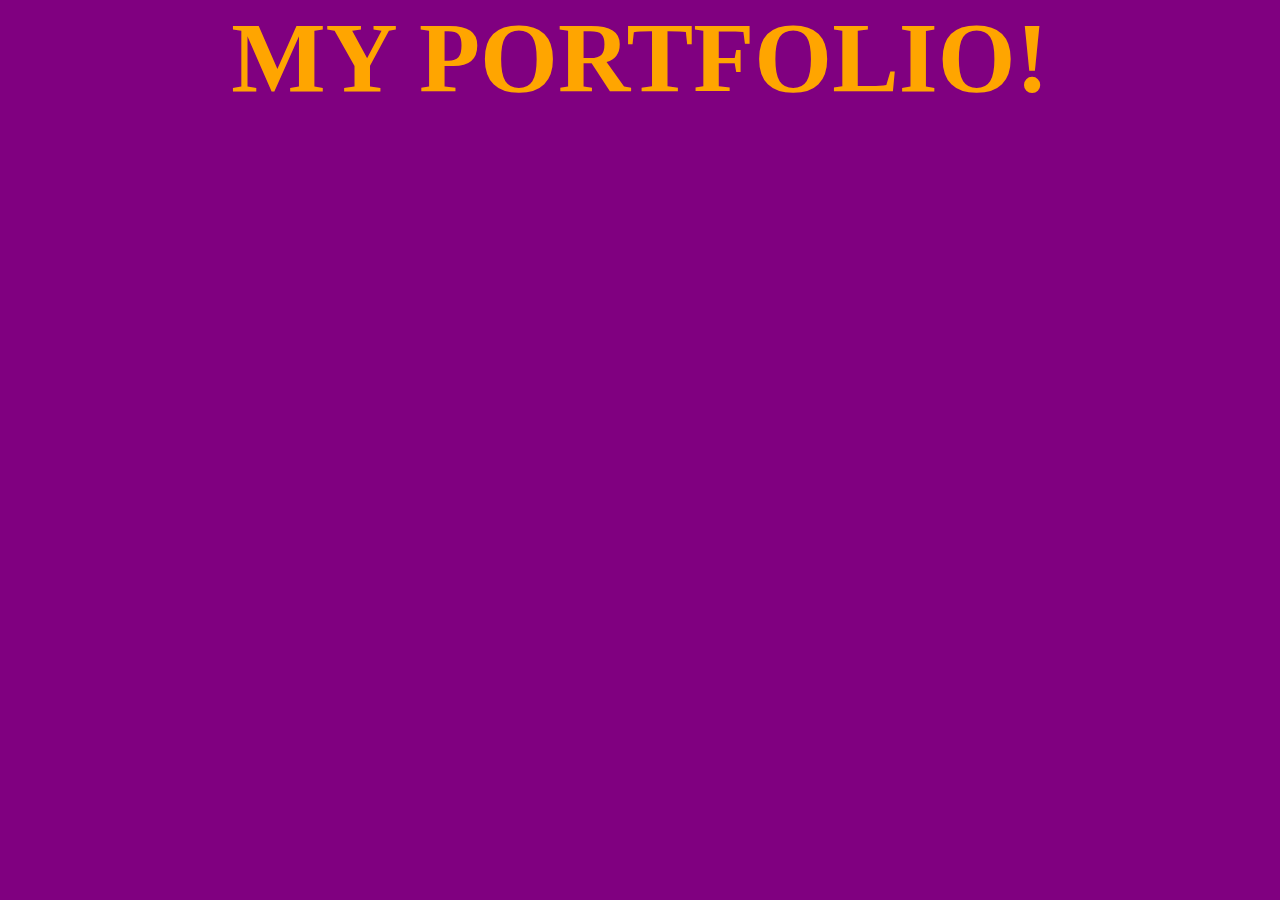
==== index.html @ 128d3c50 "firt commit" ====
<!DOCTYPE html>
<html lang="en">
<head>
    <meta charset="UTF-8">
    <meta http-equiv="X-UA-Compatible" content="IE=edge">
    <meta name="viewport" content="width=device-width, initial-scale=1.0">
    <link rel="stylesheet" href="./assets/css/style.css">
    <title>My Portfolio</title>
</head>
<body>
    <h1>MY PORTFOLIO!</h1>
</body>
</html>
---- assets/css/style.css ----
* {
    margin: 0;
    padding: 0;
    box-sizing: border-box;
}

body {
    background: purple;
}

h1 {
    color: orange;
    font-size: 100px;
    text-align: center;
}
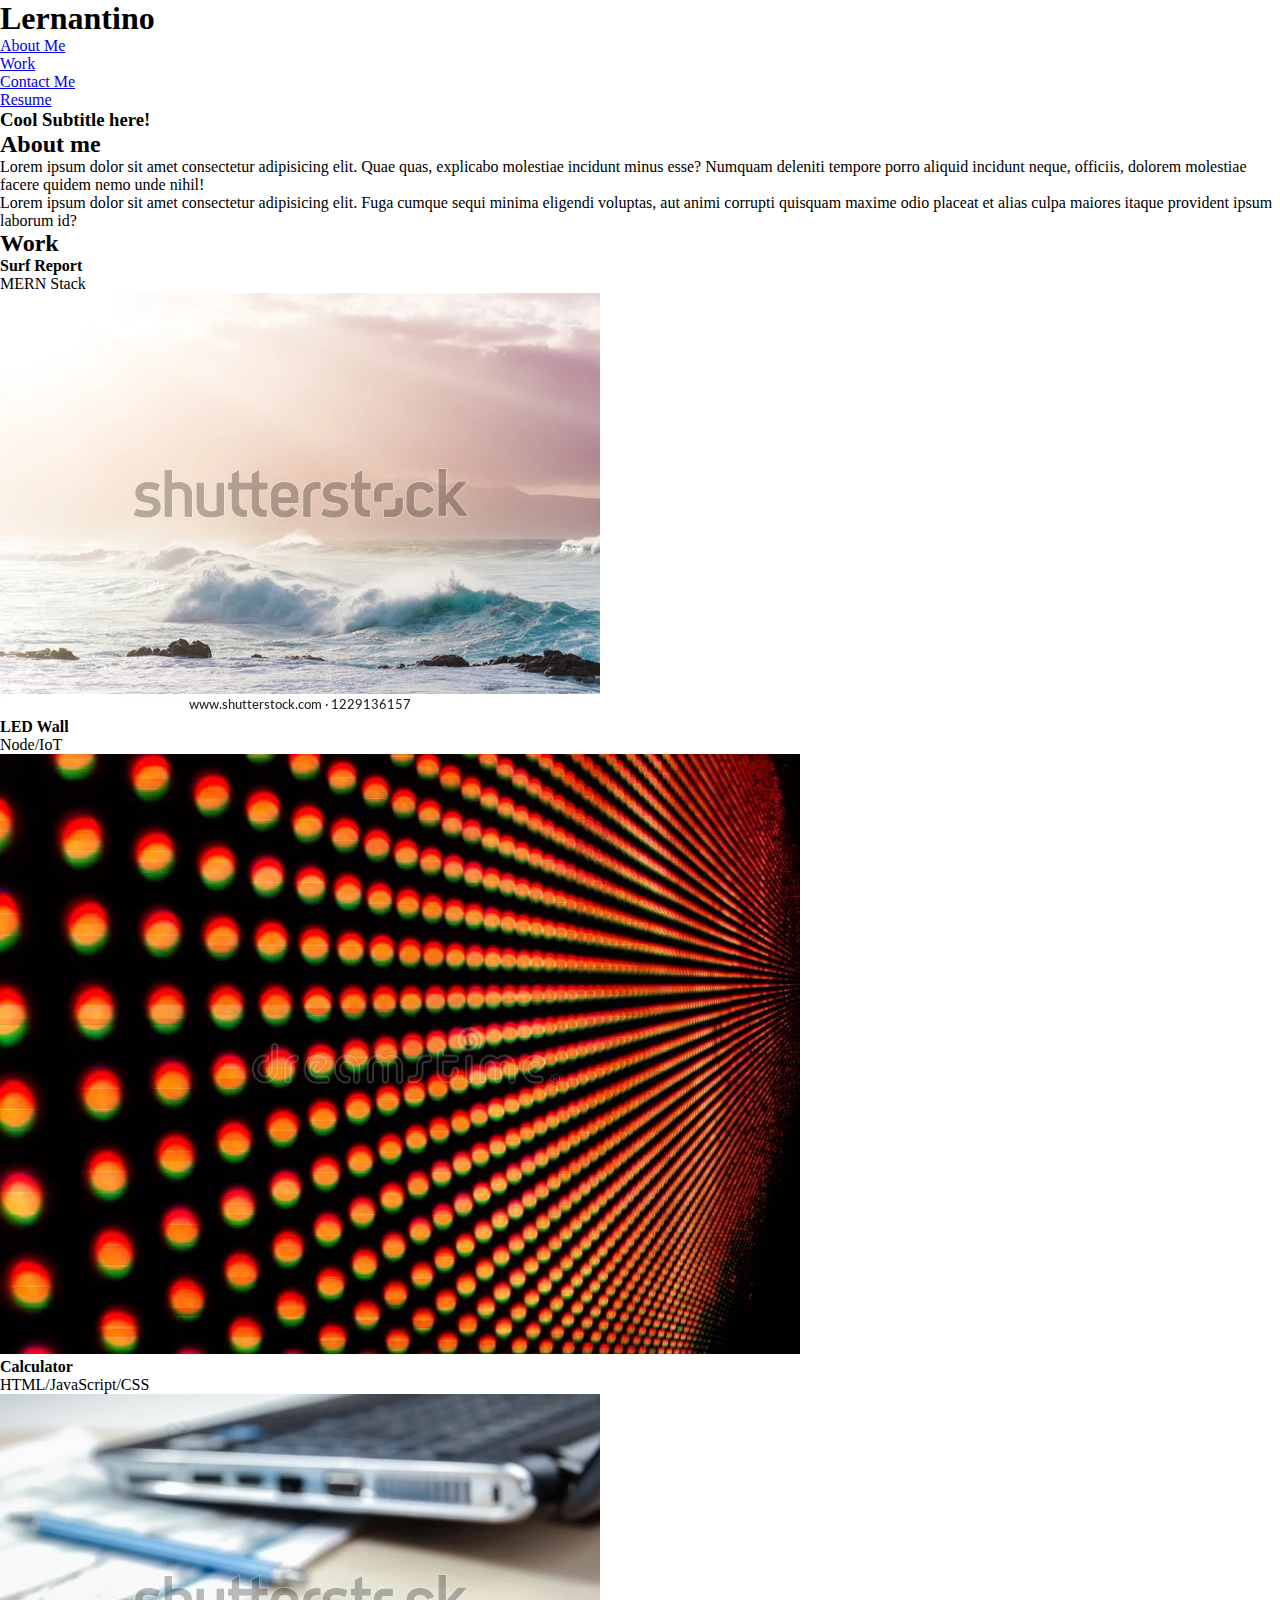
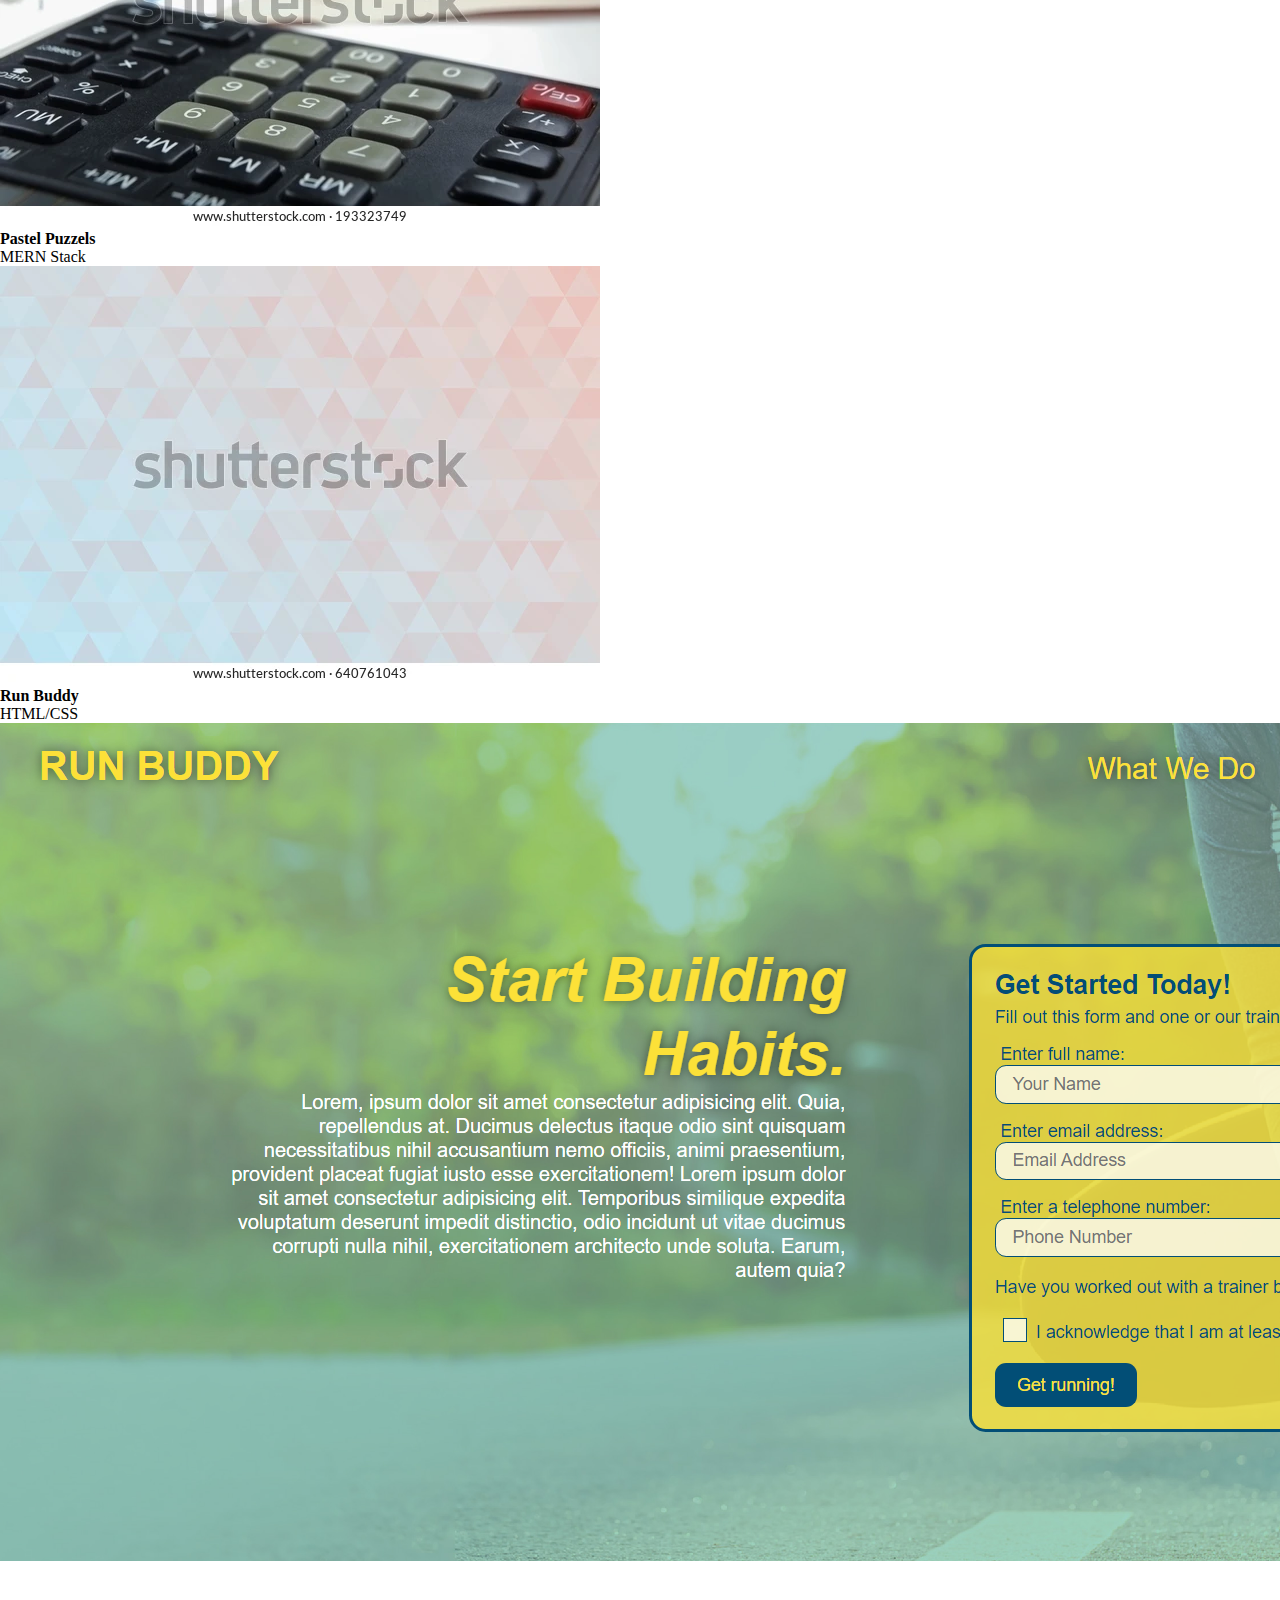
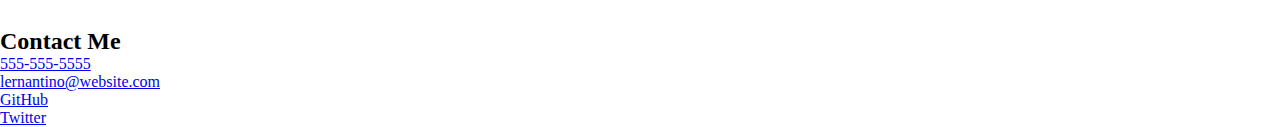
==== commit 45060f73: "add HTML and images" ====
--- a/index.html
+++ b/index.html
@@ -1,5 +1,6 @@
 <!DOCTYPE html>
 <html lang="en">
+
 <head>
     <meta charset="UTF-8">
     <meta http-equiv="X-UA-Compatible" content="IE=edge">
@@ -7,7 +8,90 @@
     <link rel="stylesheet" href="./assets/css/style.css">
     <title>My Portfolio</title>
 </head>
+
 <body>
-    <h1>MY PORTFOLIO!</h1>
+
+    <!-- header and nav section -->
+    <header>
+        <h1>Lernantino</h1>
+        <nav>
+            <ul>
+                <li><a href="#about-me">About Me</a></li>
+                <li><a href="#work">Work</a></li>
+                <li><a href="#contact">Contact Me</a></li>
+                <li><a href="#resume">Resume</a></li>
+            </ul>
+        </nav>
+    </header>
+
+    <!-- hero section  -->
+    <section class="hero">
+        <h3>Cool Subtitle here!</h3>
+    </section>
+
+    <!-- about me section -->
+    <section id="about-me">
+        <h2>About me</h2>
+        <p>
+            Lorem ipsum dolor sit amet consectetur adipisicing elit.
+            Quae quas, explicabo molestiae incidunt minus esse? Numquam
+            deleniti tempore porro aliquid incidunt neque, officiis, dolorem
+            molestiae facere quidem nemo unde nihil!
+        </p>
+        <p>
+            Lorem ipsum dolor sit amet consectetur adipisicing elit.
+            Fuga cumque sequi minima eligendi voluptas, aut animi corrupti
+            quisquam maxime odio placeat et alias culpa maiores itaque
+            provident ipsum laborum id?
+        </p>
+    </section>
+
+    <!-- work section -->
+    <section id="work">
+        <h2>Work</h2>
+
+        <!-- list of work -->
+        <ul class="projects">
+            <li class="project">
+                <h4>Surf Report</h4>
+                <p>MERN Stack</p>
+                <a href="#"><img src="./assets/images/waves.webp" alt="Surf report project"></a>
+            </li>
+            <li class="project">
+                <h4>LED Wall</h4>
+                <p>Node/IoT</p>
+                <a href="#"><img src="./assets/images/led-wall.jpg" alt="LED Wall project"></a>
+            </li>
+            <li class="project">
+                <h4>Calculator</h4>
+                <p>HTML/JavaScript/CSS</p>
+                <a href="#"><img src="./assets/images/calculator.webp" alt="Calculator project"></a>
+            </li>
+            <li class="project">
+                <h4>Pastel Puzzels</h4>
+                <p>MERN Stack</p>
+                <a href="#"><img src="./assets/images/puzzle.webp" alt="Pastel Puzzels project"></a>
+            </li>
+            <li class="project">
+                <h4>Run Buddy</h4>
+                <p>HTML/CSS</p>
+                <a href="#"><img src="./assets/images/run-buddy.png" alt="Run Buddy project"></a>
+            </li>
+        </ul>
+
+    </section>
+
+    <!-- contact me section -->
+    <section id="contact">
+        <h2>Contact Me</h2>
+        <ul class="contact-info">
+            <li><a href="#">555-555-5555</a></li>
+            <li><a href="#">lernantino@website.com</a></li>
+            <li><a href="#">GitHub</a></li>
+            <li><a href="#">Twitter</a></li>
+        </ul>
+    </section>
+
 </body>
+
 </html>--- a/assets/css/style.css
+++ b/assets/css/style.css
@@ -4,12 +4,3 @@
     box-sizing: border-box;
 }
 
-body {
-    background: purple;
-}
-
-h1 {
-    color: orange;
-    font-size: 100px;
-    text-align: center;
-}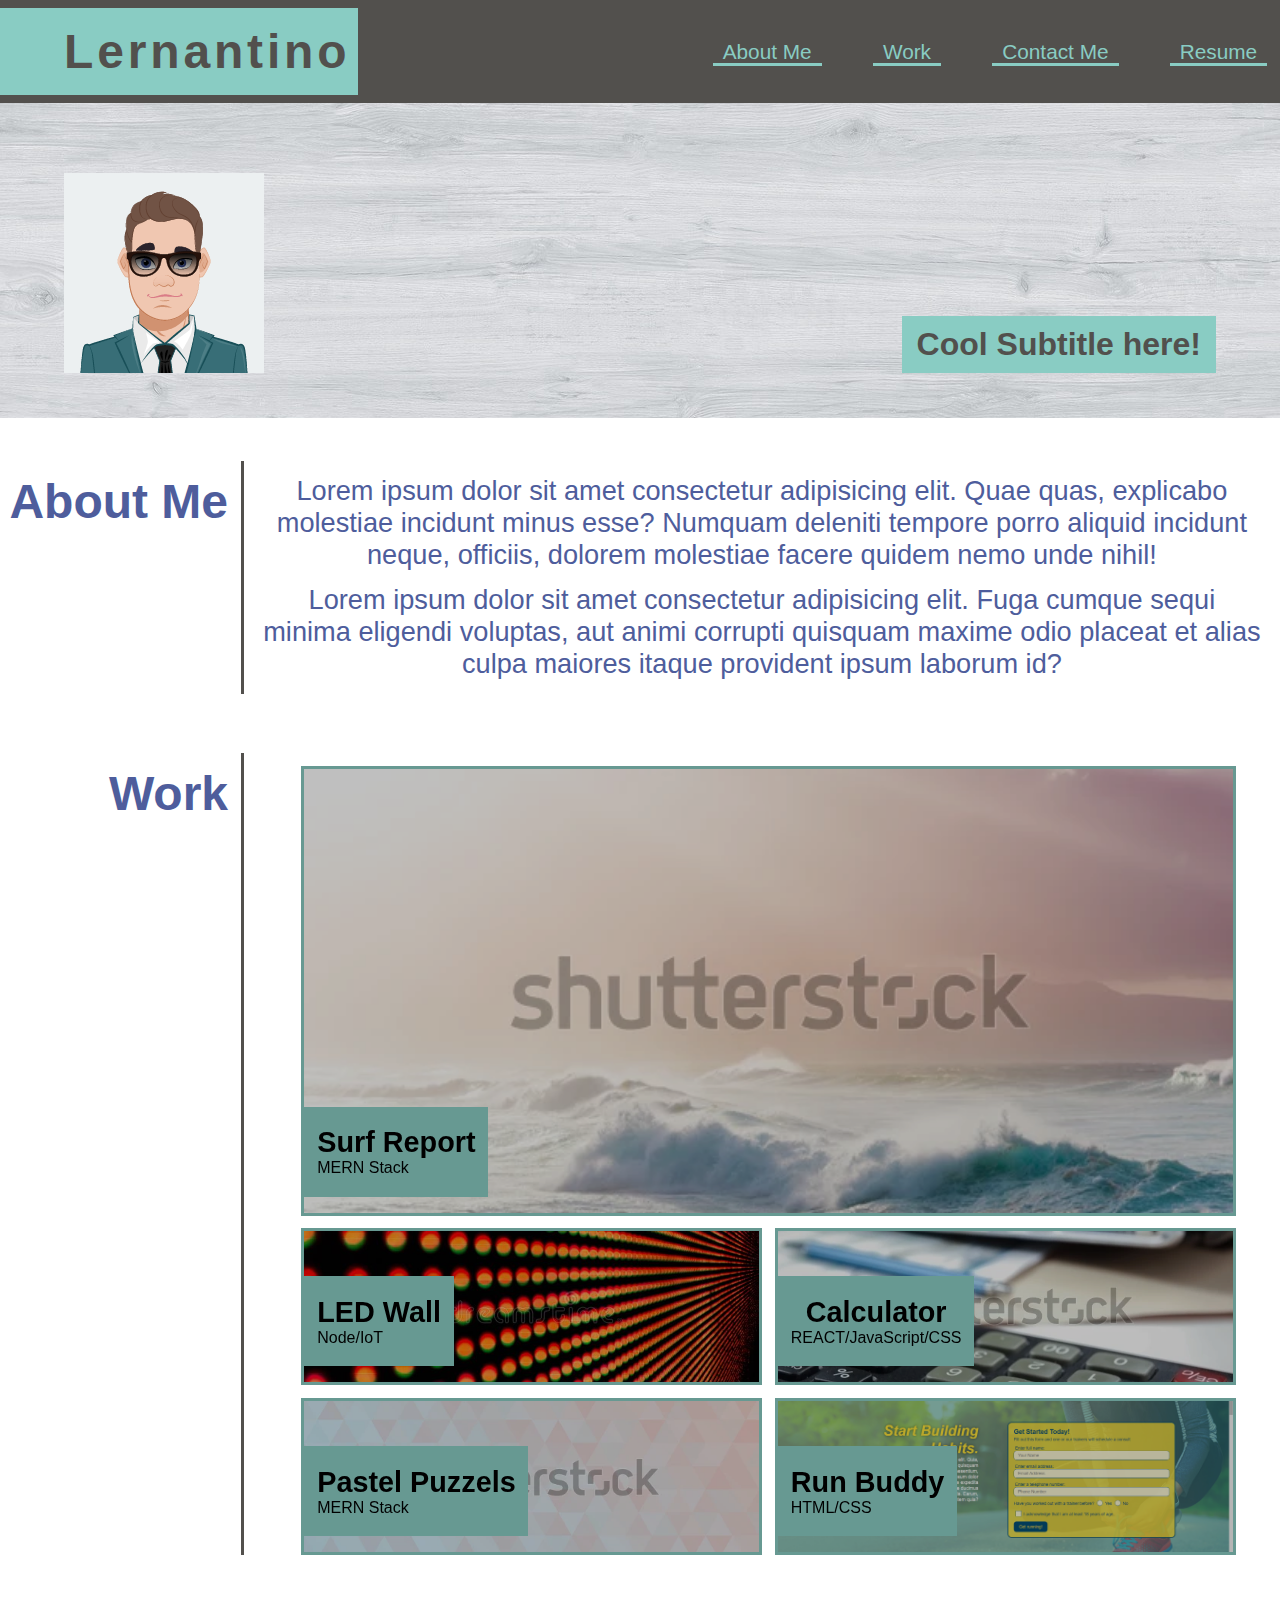
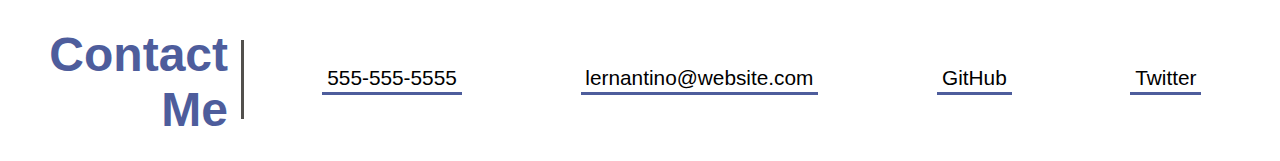
==== commit 28bd97a0: "add completed style and media queries" ====
--- a/index.html
+++ b/index.html
@@ -12,7 +12,7 @@
 <body>
 
     <!-- header and nav section -->
-    <header>
+    <header class="primary-bg">
         <h1>Lernantino</h1>
         <nav>
             <ul>
@@ -25,71 +25,100 @@
     </header>
 
     <!-- hero section  -->
-    <section class="hero">
+    <div class="hero">
+        <img src="./assets/images/AvatarMaker.png" alt="">
         <h3>Cool Subtitle here!</h3>
-    </section>
+    </div>
 
     <!-- about me section -->
     <section id="about-me">
-        <h2>About me</h2>
-        <p>
-            Lorem ipsum dolor sit amet consectetur adipisicing elit.
-            Quae quas, explicabo molestiae incidunt minus esse? Numquam
-            deleniti tempore porro aliquid incidunt neque, officiis, dolorem
-            molestiae facere quidem nemo unde nihil!
-        </p>
-        <p>
-            Lorem ipsum dolor sit amet consectetur adipisicing elit.
-            Fuga cumque sequi minima eligendi voluptas, aut animi corrupti
-            quisquam maxime odio placeat et alias culpa maiores itaque
-            provident ipsum laborum id?
-        </p>
+        <h2 class="section-title">About Me</h2>
+        <div class="section-content intro">
+            <p>
+                Lorem ipsum dolor sit amet consectetur adipisicing elit.
+                Quae quas, explicabo molestiae incidunt minus esse? Numquam
+                deleniti tempore porro aliquid incidunt neque, officiis, dolorem
+                molestiae facere quidem nemo unde nihil!
+            </p>
+            <p>
+                Lorem ipsum dolor sit amet consectetur adipisicing elit.
+                Fuga cumque sequi minima eligendi voluptas, aut animi corrupti
+                quisquam maxime odio placeat et alias culpa maiores itaque
+                provident ipsum laborum id?
+            </p>
+        </div>
     </section>
 
     <!-- work section -->
-    <section id="work">
-        <h2>Work</h2>
+    <section id="work" class="primary-bg">
+        <h2 class="section-title">Work</h2>
 
-        <!-- list of work -->
-        <ul class="projects">
-            <li class="project">
-                <h4>Surf Report</h4>
-                <p>MERN Stack</p>
-                <a href="#"><img src="./assets/images/waves.webp" alt="Surf report project"></a>
-            </li>
-            <li class="project">
-                <h4>LED Wall</h4>
-                <p>Node/IoT</p>
-                <a href="#"><img src="./assets/images/led-wall.jpg" alt="LED Wall project"></a>
-            </li>
-            <li class="project">
-                <h4>Calculator</h4>
-                <p>HTML/JavaScript/CSS</p>
-                <a href="#"><img src="./assets/images/calculator.webp" alt="Calculator project"></a>
-            </li>
-            <li class="project">
-                <h4>Pastel Puzzels</h4>
-                <p>MERN Stack</p>
-                <a href="#"><img src="./assets/images/puzzle.webp" alt="Pastel Puzzels project"></a>
-            </li>
-            <li class="project">
-                <h4>Run Buddy</h4>
-                <p>HTML/CSS</p>
-                <a href="#"><img src="./assets/images/run-buddy.png" alt="Run Buddy project"></a>
-            </li>
-        </ul>
+        <div class="section-content">
+            <!-- list of work -->
+            <div class="projects">
+                <!-- projects wrapped in a tags -->
+                <a  href="#">
+                    <div class="project first bg-image" id="surf-report">
+                        <!-- <img src="./assets/images/waves.webp" alt="Surf report project"> -->
+                        <div class="project-content">
+                            <h4>Surf Report</h4>
+                            <p>MERN Stack</p>
+                        </div>
+                        
+                    </div>
+                </a>
+                <a href="#">
+                    <div class="project bg-image" id="led-wall">
+                        <!-- <img src="./assets/images/led-wall.jpg" alt="LED Wall project"> -->
+                        <div class="project-content">
+                            <h4>LED Wall</h4>
+                            <p>Node/IoT</p>
+                        </div>
+                    </div>
+                </a>
+                <a href="#">
+                    <div class="project bg-image" id="calculator">
+                        <!-- <img src="./assets/images/calculator.webp" alt="Calculator project"> -->
+                        <div class="project-content">
+                            <h4>Calculator</h4>
+                            <p>REACT/JavaScript/CSS</p>
+                        </div>
+                    </div>
+                </a>
+                <a href="#">
+                    <div class="project bg-image" id="puzzels">
+                        <!-- <img src="./assets/images/puzzle.webp" alt="Pastel Puzzels project"> -->
+                        <div class="project-content">
+                            <h4>Pastel Puzzels</h4>
+                            <p>MERN Stack</p>
+                        </div>
+                    </div>
+                </a>
+                <a target="_blank" href="https://millerchase.github.io/run-buddy/">
+                    <div class="project bg-image" id="run-buddy">
+                        <!-- <img src="./assets/images/run-buddy.png" alt="Run Buddy project"> -->
+                        <div class="project-content">
+                            <h4>Run Buddy</h4>
+                            <p>HTML/CSS</p>
+                        </div>
+                    </div>
+                </a>
+            </div>
+        </div>
 
     </section>
 
     <!-- contact me section -->
     <section id="contact">
-        <h2>Contact Me</h2>
-        <ul class="contact-info">
-            <li><a href="#">555-555-5555</a></li>
-            <li><a href="#">lernantino@website.com</a></li>
-            <li><a href="#">GitHub</a></li>
-            <li><a href="#">Twitter</a></li>
-        </ul>
+        <h2 class="section-title">Contact Me</h2>
+        <div class="section-content">
+            <div class="contact-info">
+                <a class="info" href="tel:555-555-7890">555-555-5555</a>
+                <a class="info" href="mailto: lernantino@website.com">lernantino@website.com</a>
+                <a class="info" target="_blank" href="https://github.com/millerchase">GitHub</a>
+                <a class="info" target="_blank" href="https://twitter.com/?lang=en">Twitter</a>
+            </div>
+        </div>
     </section>
 
 </body>
--- a/assets/css/style.css
+++ b/assets/css/style.css
@@ -1,6 +1,357 @@
+:root {
+    --primary-color: #52504d;
+    --secondary-color: #89ccc3;
+    --tertiary-color: #4e5d9c;
+}
+
 * {
     margin: 0;
     padding: 0;
     box-sizing: border-box;
 }
 
+body {  
+    font-family: Arial, Helvetica, sans-serif;
+    color: var(--tertiary-color);
+}
+
+header {
+    padding: 0.5rem 0;
+    background: #52504d;
+    display: flex;
+    flex-wrap: wrap;
+    justify-content: space-around;
+}
+
+header h1 {
+    width: 98%;
+    padding: 1rem 0;
+    background-color: var(--secondary-color);
+    text-align: center;
+    font-weight: bold;
+    color: var(--primary-color);
+    letter-spacing: .08em;
+    font-size: 2.3em;
+}
+
+header nav {
+    margin: 7px 0;
+}
+
+header nav ul {
+    display: flex;
+    justify-content: space-between;
+    flex-wrap: wrap;
+    list-style: none;
+}
+
+header nav ul li {
+    justify-content: space-between;
+    margin: .3rem;
+}
+
+header nav ul li a {
+    padding: 0 10px;
+    color: var(--secondary-color);
+    text-decoration: none;
+    border-bottom: var(--secondary-color) solid;
+    font-size: 1rem;
+}
+
+header nav ul li a:hover {
+    color: #fff;
+    border-bottom: #fff solid;
+}
+
+.hero {
+    height: 40vw;
+    background-image: url(../images/hero-img.jpg);
+    display: flex;
+    justify-content: space-around;
+    align-items: flex-end;
+}
+
+.hero img {
+    width: 35vw;
+    margin-bottom: 0.5rem;;
+}
+
+.hero h3 {
+    margin-bottom: 1rem;
+    background: var(--secondary-color);
+    color: var(--primary-color);
+    padding: 10px 15px;
+    font-size: 1.2rem;
+}
+
+section {
+    padding: 1rem 0;
+    display: flex;
+    flex-direction: column;
+    align-items: center;
+}
+
+.section-title {
+    border-bottom: solid var(--primary-color) 0.2rem;
+    color: var(--tertiary-color);
+    font-size: 3rem;
+    width: 90%;
+    text-align: center;
+    padding-bottom: 0.5rem;
+    margin: 8vw auto 3vw auto;
+}
+
+.section-content {
+    width: 90%;
+    text-align: center;
+}
+
+.intro p {
+    margin: 0.5em auto;
+    font-size: 1.1rem;
+}
+
+.projects {
+    display: flex;
+    flex-direction: column;
+}
+
+.project {
+    display: flex;
+    flex-direction: column;
+    align-items: flex-start;
+    justify-content: flex-end;
+    margin: 1rem 0;
+    background-position: center;
+    background-size: cover;
+    height: 30vw;
+    border: solid var(--secondary-color);
+}
+
+.project-content {
+    display: flex;
+    flex-direction: column;
+    padding: 1.5rem 0.75rem;
+    height: 17vw;
+    background: var(--secondary-color);
+    margin-bottom: 1rem;
+    color: black;
+    justify-content: space-around;
+}
+
+.project-content h4 {
+    font-size: 1.8rem;
+}
+
+.project-content p {
+    text-align: left;
+    font-size: 1rem;
+}
+
+.projects a {
+    text-decoration: none;
+}
+
+/* All attempts at first selctors targeted all projects... */
+/* .projects a:first>*:first-child{
+    height: 90vw;
+} */
+
+.first {
+    height: 70vw;
+}
+
+#surf-report {
+    background-image: url(../images/waves.png);
+}
+
+#led-wall {
+    background-image: url(../images/led-wall.jpg);
+}
+
+#calculator {
+    background-image: url(../images/calculator.png);
+}
+
+#puzzels {
+    background-image: url(../images/puzzle.png);
+}
+
+#run-buddy {
+    background-image: url(../images/run-buddy.png);
+}
+
+.bg-image {
+    filter:brightness(75%);
+    -webkit-filter: blur(75%);
+}
+
+.bg-image:hover {
+    filter: brightness(100%);
+    -webkit-filter: brightness(100%);
+}
+
+.contact-info {
+    display: flex;
+    flex-wrap: wrap;
+    padding: 1rem 0;
+    font-size: 1rem;
+    justify-content: space-around;
+}
+
+.info {
+    text-decoration: none;
+    color: black;
+    border-bottom: 3px solid var(--tertiary-color);
+    margin: 0.5rem;
+    padding: 0.1rem 0.3rem;
+}
+
+.info:hover {
+    color: var(--secondary-color);
+}
+
+@media screen and (min-width: 768px) {
+    header {
+        justify-content: space-between;
+        align-items: center;
+    }
+
+    header h1 {
+        width: auto;
+        padding-left: 5vw;
+        font-size: 2.5rem;
+        text-align: right;
+        padding-right: 0.5rem;
+    }
+
+    header nav ul li a {
+        font-size: 1.3rem;
+    }
+
+    .hero {
+        height: 35vh;
+    }
+
+    .hero img {
+        height: auto;
+        width: auto;
+    }
+
+    .hero h3 {
+        font-size: 2rem;
+    }
+
+    .intro p {
+        font-size: 1.5rem;
+    }
+
+    .contact-info {
+        font-size: 1.3rem;
+    }
+}
+
+@media screen and (min-width: 820px) {
+
+    section {
+        flex-direction: row;
+        margin-top: 3vh;
+    }
+
+    .section-title {
+        border-bottom: none;
+        flex: 23%;
+        text-align: right;
+        margin: auto;
+        margin-top: 1vw;
+        margin-right: 1vw;
+    }
+
+    .section-content {
+        border-left: solid var(--primary-color) 0.2rem;
+        flex: 77%;
+        padding: 0 1.5vw;
+    }
+
+    .projects {
+        flex-direction: row;
+        flex-wrap: wrap;
+        justify-content: space-evenly;
+    }
+    
+    .project {
+        width: 33vw;
+        height: 20vh;
+    }
+
+    .project-content {
+        justify-content: center;
+        height: 12vh;
+        padding: 0 1vw;
+    }
+
+    .first {
+        width: 67vw;
+        height: 40vh;
+    }
+
+}
+
+@media screen and (min-width: 1005px) {
+    
+    header nav ul li {
+        margin: 0 1vw 0 3vw;
+        
+    }
+
+    header h1 {
+        font-size: 3rem;
+    }
+
+    .hero {
+        justify-content: space-between;
+    }
+
+    .hero img {
+        margin: 0 0 5vh 5vw;
+    }
+
+    .hero h3 {
+        margin: 0 5vw 5vh 0;
+    }
+
+    .section-title {
+        flex: 18%;
+    }
+
+    .section-content {
+        flex: 82%;
+    }
+
+    .intro p {
+        line-height: 2rem;
+        font-size: 1.7rem;
+    }
+
+    .projects {
+        justify-content: flex-start;
+        padding-left: 3vw;
+    }
+
+    .project {
+        margin: 1vw 1vw 0 0;
+        height: auto;
+        width: 36vw;
+    }
+
+    .project-content {
+        height: 10vh;
+        margin-top: 5vh;
+    }
+
+    .first {
+        width: 73vw;
+        height: 50vh;
+    }
+    
+}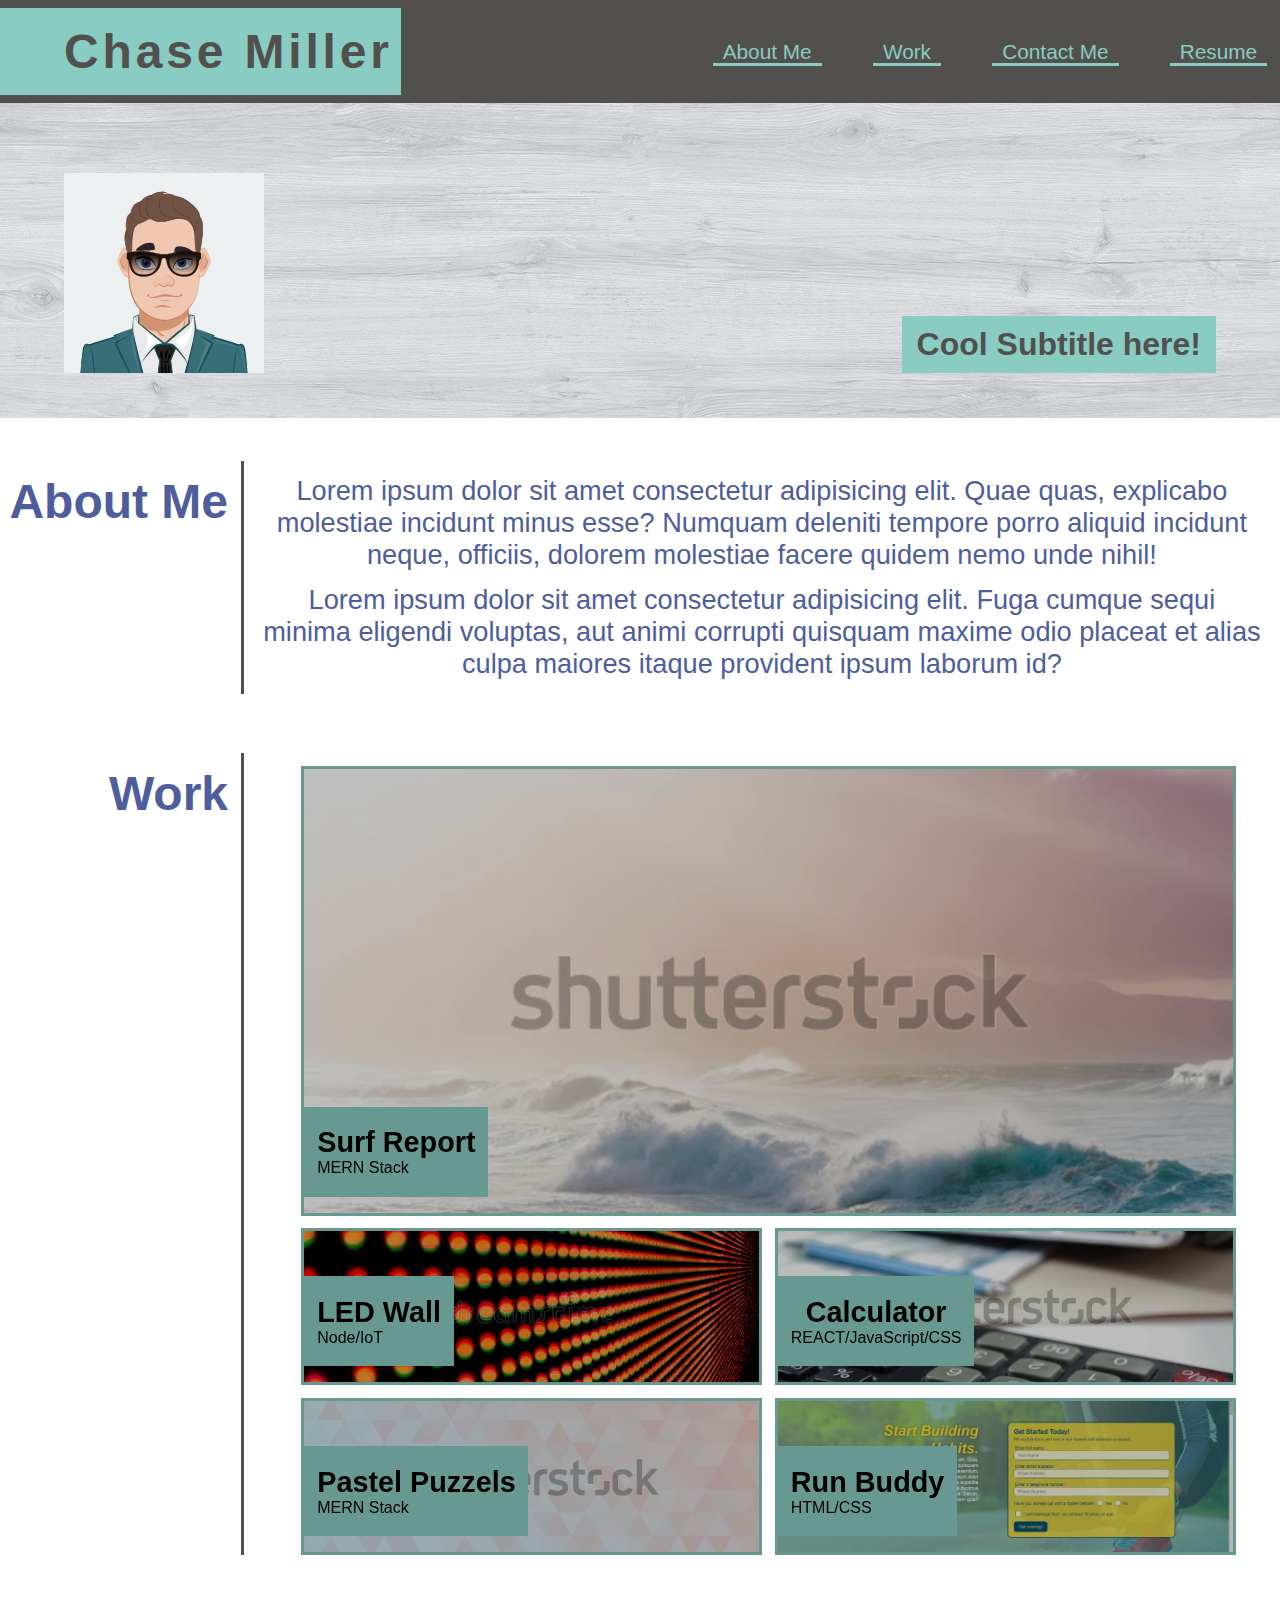
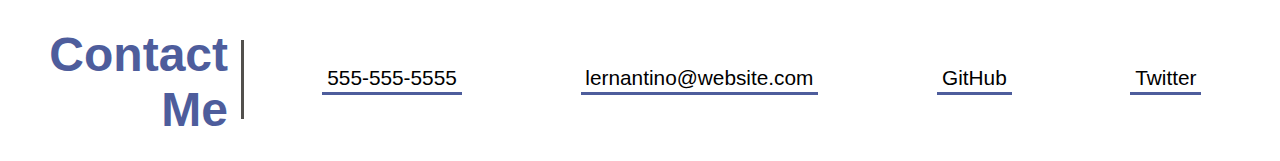
==== commit 96ae360c: "Update README" ====
--- a/index.html
+++ b/index.html
@@ -12,14 +12,14 @@
 <body>
 
     <!-- header and nav section -->
-    <header class="primary-bg">
-        <h1>Lernantino</h1>
+    <header>
+        <a href="index.html"><h1>Chase Miller</h1></a>
         <nav>
             <ul>
                 <li><a href="#about-me">About Me</a></li>
                 <li><a href="#work">Work</a></li>
                 <li><a href="#contact">Contact Me</a></li>
-                <li><a href="#resume">Resume</a></li>
+                <li><a href="./coming-soon.html">Resume</a></li>
             </ul>
         </nav>
     </header>
@@ -50,14 +50,14 @@
     </section>
 
     <!-- work section -->
-    <section id="work" class="primary-bg">
+    <section id="work">
         <h2 class="section-title">Work</h2>
 
         <div class="section-content">
             <!-- list of work -->
             <div class="projects">
                 <!-- projects wrapped in a tags -->
-                <a  href="#">
+                <a  href="./coming-soon.html">
                     <div class="project first bg-image" id="surf-report">
                         <!-- <img src="./assets/images/waves.webp" alt="Surf report project"> -->
                         <div class="project-content">
@@ -67,7 +67,7 @@
                         
                     </div>
                 </a>
-                <a href="#">
+                <a href="./coming-soon.html">
                     <div class="project bg-image" id="led-wall">
                         <!-- <img src="./assets/images/led-wall.jpg" alt="LED Wall project"> -->
                         <div class="project-content">
@@ -76,7 +76,7 @@
                         </div>
                     </div>
                 </a>
-                <a href="#">
+                <a href="./coming-soon.html">
                     <div class="project bg-image" id="calculator">
                         <!-- <img src="./assets/images/calculator.webp" alt="Calculator project"> -->
                         <div class="project-content">
--- a/assets/css/style.css
+++ b/assets/css/style.css
@@ -21,6 +21,10 @@
     display: flex;
     flex-wrap: wrap;
     justify-content: space-around;
+}
+
+header a {
+    text-decoration: none;
 }
 
 header h1 {
@@ -53,7 +57,6 @@
 header nav ul li a {
     padding: 0 10px;
     color: var(--secondary-color);
-    text-decoration: none;
     border-bottom: var(--secondary-color) solid;
     font-size: 1rem;
 }
@@ -211,6 +214,12 @@
     color: var(--secondary-color);
 }
 
+.coming-soon {
+    text-align: center;
+    margin-top: 45vh;
+    font-size: 5rem;
+}
+
 @media screen and (min-width: 768px) {
     header {
         justify-content: space-between;
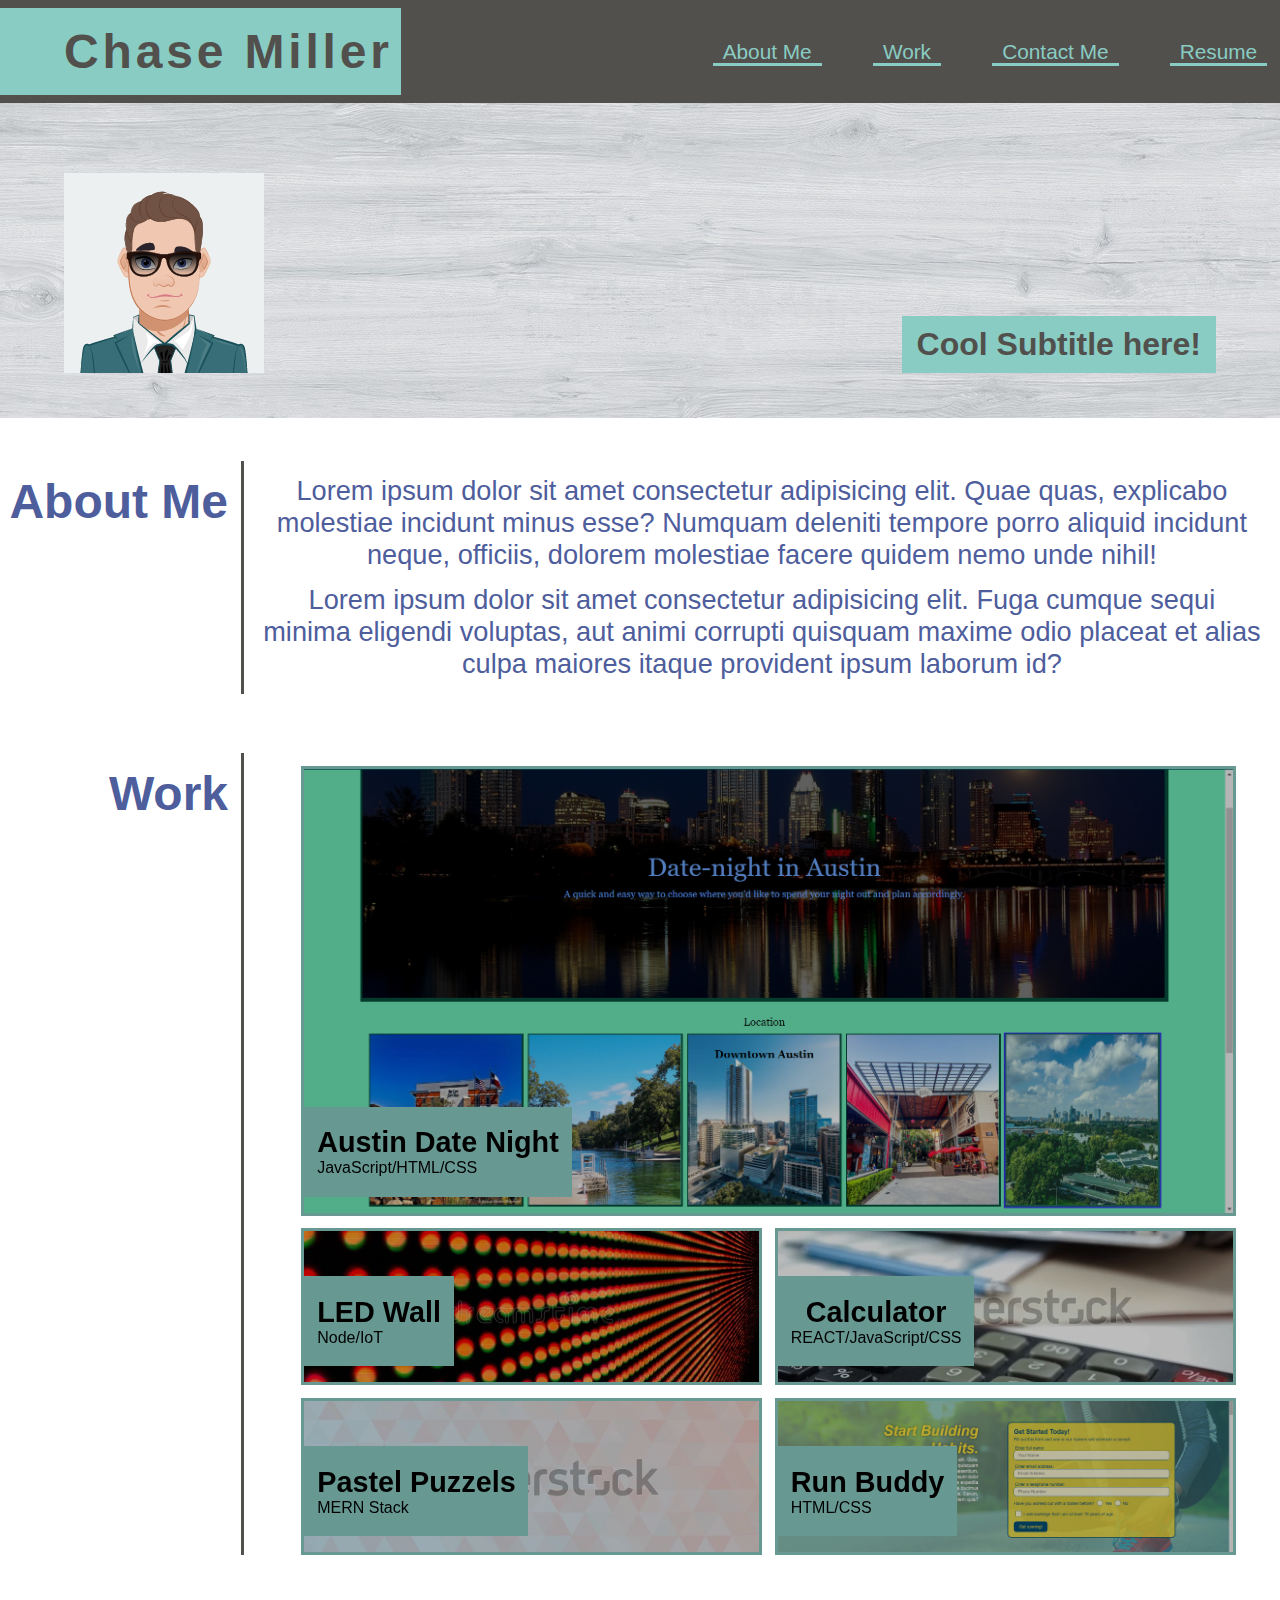
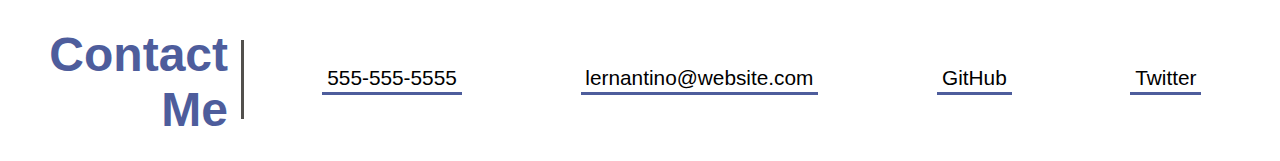
==== commit b875db85: "add Austin Date Night project" ====
--- a/index.html
+++ b/index.html
@@ -57,12 +57,11 @@
             <!-- list of work -->
             <div class="projects">
                 <!-- projects wrapped in a tags -->
-                <a  href="./coming-soon.html">
-                    <div class="project first bg-image" id="surf-report">
-                        <!-- <img src="./assets/images/waves.webp" alt="Surf report project"> -->
+                <a  href="https://jeffrylangford.github.io/group-project-1/">
+                    <div class="project first bg-image" id="austin-date-night">
                         <div class="project-content">
-                            <h4>Surf Report</h4>
-                            <p>MERN Stack</p>
+                            <h4>Austin Date Night</h4>
+                            <p>JavaScript/HTML/CSS</p>
                         </div>
                         
                     </div>
--- a/assets/css/style.css
+++ b/assets/css/style.css
@@ -164,8 +164,8 @@
     height: 70vw;
 }
 
-#surf-report {
-    background-image: url(../images/waves.png);
+#austin-date-night {
+    background-image: url(../images/autstin-date-night.png);
 }
 
 #led-wall {
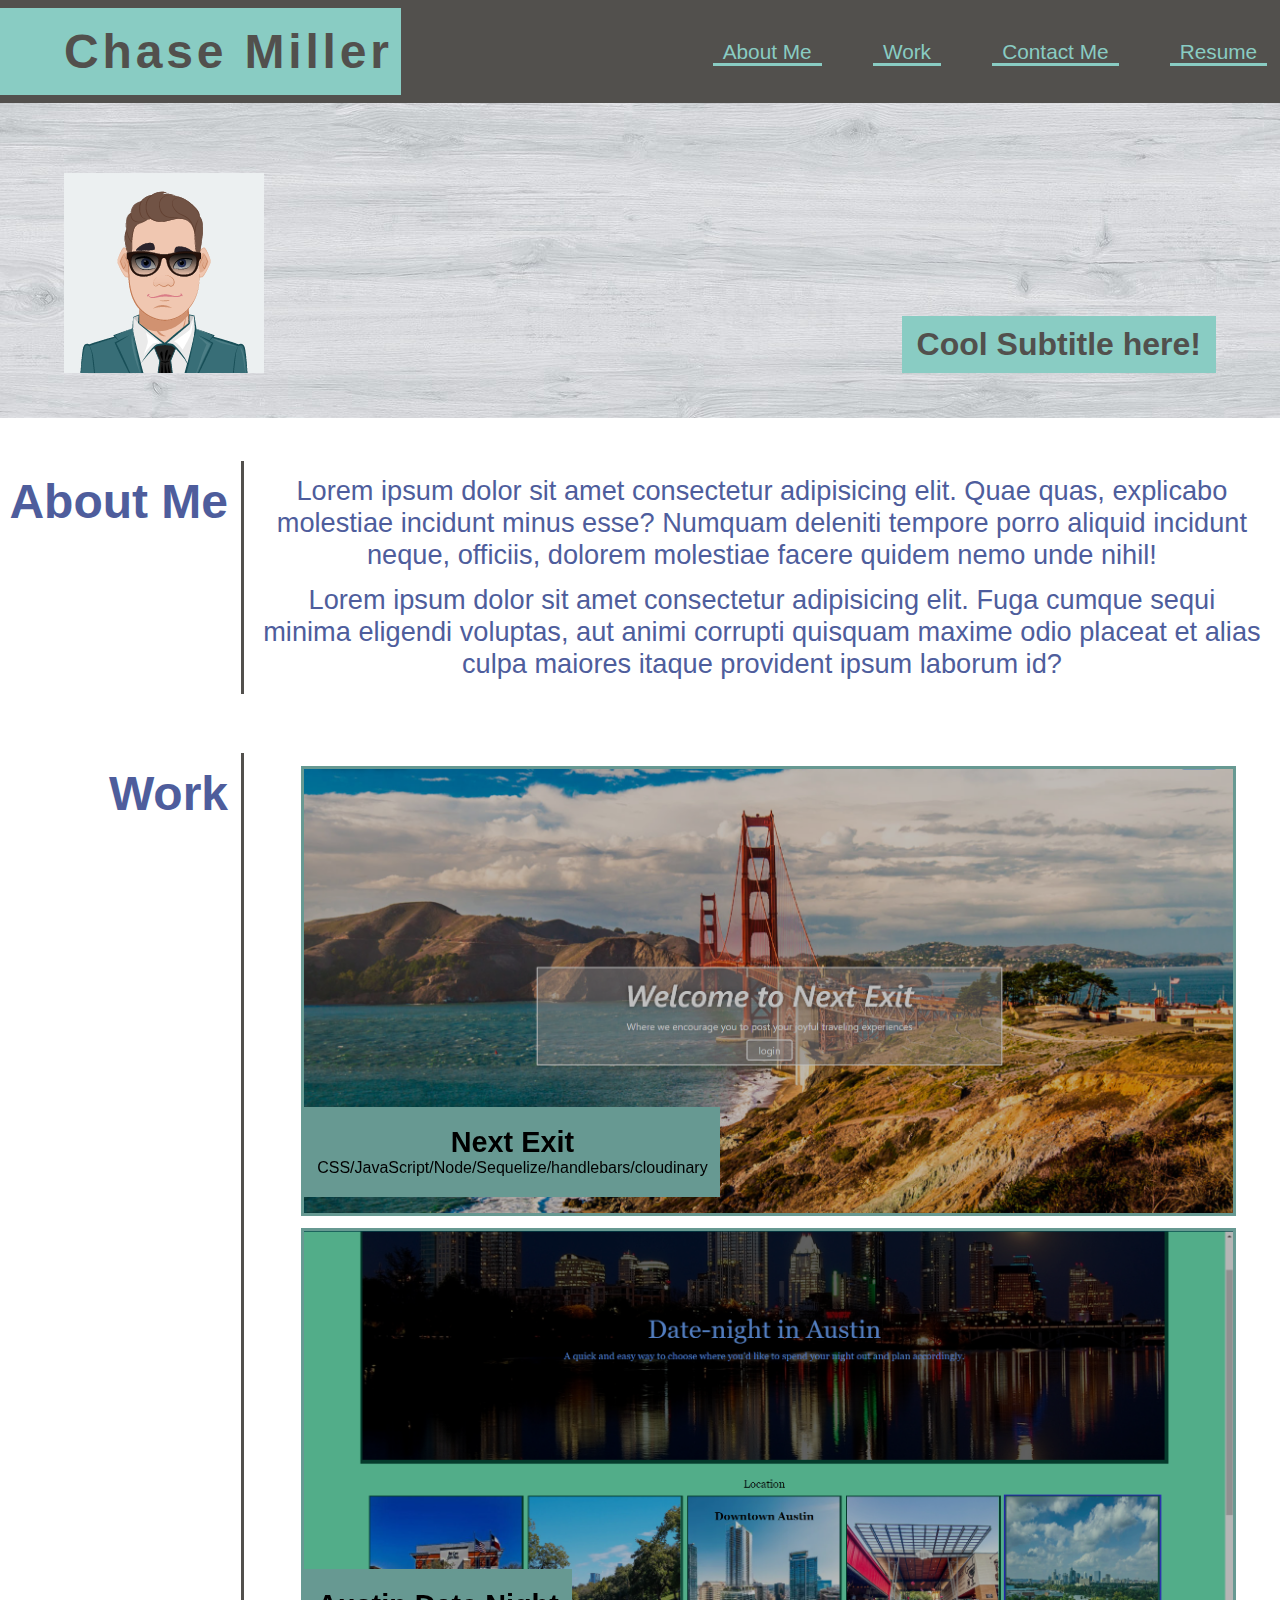
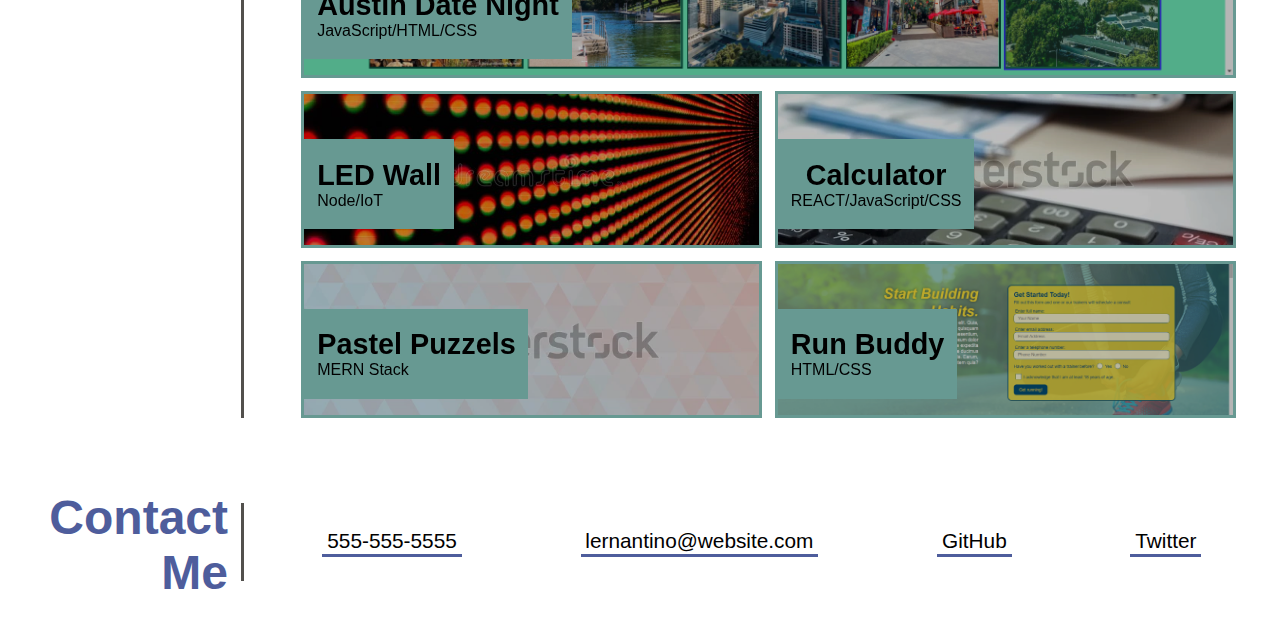
==== commit b8be917e: "add next exit" ====
--- a/index.html
+++ b/index.html
@@ -1,125 +1,132 @@
 <!DOCTYPE html>
 <html lang="en">
+  <head>
+    <meta charset="UTF-8" />
+    <meta http-equiv="X-UA-Compatible" content="IE=edge" />
+    <meta name="viewport" content="width=device-width, initial-scale=1.0" />
+    <link rel="stylesheet" href="./assets/css/style.css" />
+    <title>My Portfolio</title>
+  </head>
 
-<head>
-    <meta charset="UTF-8">
-    <meta http-equiv="X-UA-Compatible" content="IE=edge">
-    <meta name="viewport" content="width=device-width, initial-scale=1.0">
-    <link rel="stylesheet" href="./assets/css/style.css">
-    <title>My Portfolio</title>
-</head>
-
-<body>
-
+  <body>
     <!-- header and nav section -->
     <header>
-        <a href="index.html"><h1>Chase Miller</h1></a>
-        <nav>
-            <ul>
-                <li><a href="#about-me">About Me</a></li>
-                <li><a href="#work">Work</a></li>
-                <li><a href="#contact">Contact Me</a></li>
-                <li><a href="./coming-soon.html">Resume</a></li>
-            </ul>
-        </nav>
+      <a href="index.html"><h1>Chase Miller</h1></a>
+      <nav>
+        <ul>
+          <li><a href="#about-me">About Me</a></li>
+          <li><a href="#work">Work</a></li>
+          <li><a href="#contact">Contact Me</a></li>
+          <li><a href="./coming-soon.html">Resume</a></li>
+        </ul>
+      </nav>
     </header>
 
     <!-- hero section  -->
     <div class="hero">
-        <img src="./assets/images/AvatarMaker.png" alt="">
-        <h3>Cool Subtitle here!</h3>
+      <img src="./assets/images/AvatarMaker.png" alt="" />
+      <h3>Cool Subtitle here!</h3>
     </div>
 
     <!-- about me section -->
     <section id="about-me">
-        <h2 class="section-title">About Me</h2>
-        <div class="section-content intro">
-            <p>
-                Lorem ipsum dolor sit amet consectetur adipisicing elit.
-                Quae quas, explicabo molestiae incidunt minus esse? Numquam
-                deleniti tempore porro aliquid incidunt neque, officiis, dolorem
-                molestiae facere quidem nemo unde nihil!
-            </p>
-            <p>
-                Lorem ipsum dolor sit amet consectetur adipisicing elit.
-                Fuga cumque sequi minima eligendi voluptas, aut animi corrupti
-                quisquam maxime odio placeat et alias culpa maiores itaque
-                provident ipsum laborum id?
-            </p>
-        </div>
+      <h2 class="section-title">About Me</h2>
+      <div class="section-content intro">
+        <p>
+          Lorem ipsum dolor sit amet consectetur adipisicing elit. Quae quas,
+          explicabo molestiae incidunt minus esse? Numquam deleniti tempore
+          porro aliquid incidunt neque, officiis, dolorem molestiae facere
+          quidem nemo unde nihil!
+        </p>
+        <p>
+          Lorem ipsum dolor sit amet consectetur adipisicing elit. Fuga cumque
+          sequi minima eligendi voluptas, aut animi corrupti quisquam maxime
+          odio placeat et alias culpa maiores itaque provident ipsum laborum id?
+        </p>
+      </div>
     </section>
 
     <!-- work section -->
     <section id="work">
-        <h2 class="section-title">Work</h2>
+      <h2 class="section-title">Work</h2>
 
-        <div class="section-content">
-            <!-- list of work -->
-            <div class="projects">
-                <!-- projects wrapped in a tags -->
-                <a  href="https://jeffrylangford.github.io/group-project-1/">
-                    <div class="project first bg-image" id="austin-date-night">
-                        <div class="project-content">
-                            <h4>Austin Date Night</h4>
-                            <p>JavaScript/HTML/CSS</p>
-                        </div>
-                        
-                    </div>
-                </a>
-                <a href="./coming-soon.html">
-                    <div class="project bg-image" id="led-wall">
-                        <!-- <img src="./assets/images/led-wall.jpg" alt="LED Wall project"> -->
-                        <div class="project-content">
-                            <h4>LED Wall</h4>
-                            <p>Node/IoT</p>
-                        </div>
-                    </div>
-                </a>
-                <a href="./coming-soon.html">
-                    <div class="project bg-image" id="calculator">
-                        <!-- <img src="./assets/images/calculator.webp" alt="Calculator project"> -->
-                        <div class="project-content">
-                            <h4>Calculator</h4>
-                            <p>REACT/JavaScript/CSS</p>
-                        </div>
-                    </div>
-                </a>
-                <a href="#">
-                    <div class="project bg-image" id="puzzels">
-                        <!-- <img src="./assets/images/puzzle.webp" alt="Pastel Puzzels project"> -->
-                        <div class="project-content">
-                            <h4>Pastel Puzzels</h4>
-                            <p>MERN Stack</p>
-                        </div>
-                    </div>
-                </a>
-                <a target="_blank" href="https://millerchase.github.io/run-buddy/">
-                    <div class="project bg-image" id="run-buddy">
-                        <!-- <img src="./assets/images/run-buddy.png" alt="Run Buddy project"> -->
-                        <div class="project-content">
-                            <h4>Run Buddy</h4>
-                            <p>HTML/CSS</p>
-                        </div>
-                    </div>
-                </a>
+      <div class="section-content">
+        <!-- list of work -->
+        <div class="projects">
+          <!-- projects wrapped in a tags -->
+          <a href="https://next-exit.herokuapp.com/">
+            <div class="project first bg-image" id="next-exit">
+              <div class="project-content">
+                <h4>Next Exit</h4>
+                <p>CSS/JavaScript/Node/Sequelize/handlebars/cloudinary</p>
+              </div>
             </div>
+          </a>
+          <a href="https://jeffrylangford.github.io/group-project-1/">
+            <div class="project first bg-image" id="austin-date-night">
+              <div class="project-content">
+                <h4>Austin Date Night</h4>
+                <p>JavaScript/HTML/CSS</p>
+              </div>
+            </div>
+          </a>
+          <a href="./coming-soon.html">
+            <div class="project bg-image" id="led-wall">
+              <!-- <img src="./assets/images/led-wall.jpg" alt="LED Wall project"> -->
+              <div class="project-content">
+                <h4>LED Wall</h4>
+                <p>Node/IoT</p>
+              </div>
+            </div>
+          </a>
+          <a href="./coming-soon.html">
+            <div class="project bg-image" id="calculator">
+              <!-- <img src="./assets/images/calculator.webp" alt="Calculator project"> -->
+              <div class="project-content">
+                <h4>Calculator</h4>
+                <p>REACT/JavaScript/CSS</p>
+              </div>
+            </div>
+          </a>
+          <a href="#">
+            <div class="project bg-image" id="puzzels">
+              <!-- <img src="./assets/images/puzzle.webp" alt="Pastel Puzzels project"> -->
+              <div class="project-content">
+                <h4>Pastel Puzzels</h4>
+                <p>MERN Stack</p>
+              </div>
+            </div>
+          </a>
+          <a target="_blank" href="https://millerchase.github.io/run-buddy/">
+            <div class="project bg-image" id="run-buddy">
+              <!-- <img src="./assets/images/run-buddy.png" alt="Run Buddy project"> -->
+              <div class="project-content">
+                <h4>Run Buddy</h4>
+                <p>HTML/CSS</p>
+              </div>
+            </div>
+          </a>
         </div>
-
+      </div>
     </section>
 
     <!-- contact me section -->
     <section id="contact">
-        <h2 class="section-title">Contact Me</h2>
-        <div class="section-content">
-            <div class="contact-info">
-                <a class="info" href="tel:555-555-7890">555-555-5555</a>
-                <a class="info" href="mailto: lernantino@website.com">lernantino@website.com</a>
-                <a class="info" target="_blank" href="https://github.com/millerchase">GitHub</a>
-                <a class="info" target="_blank" href="https://twitter.com/?lang=en">Twitter</a>
-            </div>
+      <h2 class="section-title">Contact Me</h2>
+      <div class="section-content">
+        <div class="contact-info">
+          <a class="info" href="tel:555-555-7890">555-555-5555</a>
+          <a class="info" href="mailto: lernantino@website.com"
+            >lernantino@website.com</a
+          >
+          <a class="info" target="_blank" href="https://github.com/millerchase"
+            >GitHub</a
+          >
+          <a class="info" target="_blank" href="https://twitter.com/?lang=en"
+            >Twitter</a
+          >
         </div>
+      </div>
     </section>
-
-</body>
-
-</html>+  </body>
+</html>
--- a/assets/css/style.css
+++ b/assets/css/style.css
@@ -1,158 +1,158 @@
 :root {
-    --primary-color: #52504d;
-    --secondary-color: #89ccc3;
-    --tertiary-color: #4e5d9c;
+  --primary-color: #52504d;
+  --secondary-color: #89ccc3;
+  --tertiary-color: #4e5d9c;
 }
 
 * {
-    margin: 0;
-    padding: 0;
-    box-sizing: border-box;
-}
-
-body {  
-    font-family: Arial, Helvetica, sans-serif;
-    color: var(--tertiary-color);
+  margin: 0;
+  padding: 0;
+  box-sizing: border-box;
+}
+
+body {
+  font-family: Arial, Helvetica, sans-serif;
+  color: var(--tertiary-color);
 }
 
 header {
-    padding: 0.5rem 0;
-    background: #52504d;
-    display: flex;
-    flex-wrap: wrap;
-    justify-content: space-around;
+  padding: 0.5rem 0;
+  background: #52504d;
+  display: flex;
+  flex-wrap: wrap;
+  justify-content: space-around;
 }
 
 header a {
-    text-decoration: none;
+  text-decoration: none;
 }
 
 header h1 {
-    width: 98%;
-    padding: 1rem 0;
-    background-color: var(--secondary-color);
-    text-align: center;
-    font-weight: bold;
-    color: var(--primary-color);
-    letter-spacing: .08em;
-    font-size: 2.3em;
+  width: 98%;
+  padding: 1rem 0;
+  background-color: var(--secondary-color);
+  text-align: center;
+  font-weight: bold;
+  color: var(--primary-color);
+  letter-spacing: 0.08em;
+  font-size: 2.3em;
 }
 
 header nav {
-    margin: 7px 0;
+  margin: 7px 0;
 }
 
 header nav ul {
-    display: flex;
-    justify-content: space-between;
-    flex-wrap: wrap;
-    list-style: none;
+  display: flex;
+  justify-content: space-between;
+  flex-wrap: wrap;
+  list-style: none;
 }
 
 header nav ul li {
-    justify-content: space-between;
-    margin: .3rem;
+  justify-content: space-between;
+  margin: 0.3rem;
 }
 
 header nav ul li a {
-    padding: 0 10px;
-    color: var(--secondary-color);
-    border-bottom: var(--secondary-color) solid;
-    font-size: 1rem;
+  padding: 0 10px;
+  color: var(--secondary-color);
+  border-bottom: var(--secondary-color) solid;
+  font-size: 1rem;
 }
 
 header nav ul li a:hover {
-    color: #fff;
-    border-bottom: #fff solid;
+  color: #fff;
+  border-bottom: #fff solid;
 }
 
 .hero {
-    height: 40vw;
-    background-image: url(../images/hero-img.jpg);
-    display: flex;
-    justify-content: space-around;
-    align-items: flex-end;
+  height: 40vw;
+  background-image: url(../images/hero-img.jpg);
+  display: flex;
+  justify-content: space-around;
+  align-items: flex-end;
 }
 
 .hero img {
-    width: 35vw;
-    margin-bottom: 0.5rem;;
+  width: 35vw;
+  margin-bottom: 0.5rem;
 }
 
 .hero h3 {
-    margin-bottom: 1rem;
-    background: var(--secondary-color);
-    color: var(--primary-color);
-    padding: 10px 15px;
-    font-size: 1.2rem;
+  margin-bottom: 1rem;
+  background: var(--secondary-color);
+  color: var(--primary-color);
+  padding: 10px 15px;
+  font-size: 1.2rem;
 }
 
 section {
-    padding: 1rem 0;
-    display: flex;
-    flex-direction: column;
-    align-items: center;
+  padding: 1rem 0;
+  display: flex;
+  flex-direction: column;
+  align-items: center;
 }
 
 .section-title {
-    border-bottom: solid var(--primary-color) 0.2rem;
-    color: var(--tertiary-color);
-    font-size: 3rem;
-    width: 90%;
-    text-align: center;
-    padding-bottom: 0.5rem;
-    margin: 8vw auto 3vw auto;
+  border-bottom: solid var(--primary-color) 0.2rem;
+  color: var(--tertiary-color);
+  font-size: 3rem;
+  width: 90%;
+  text-align: center;
+  padding-bottom: 0.5rem;
+  margin: 8vw auto 3vw auto;
 }
 
 .section-content {
-    width: 90%;
-    text-align: center;
+  width: 90%;
+  text-align: center;
 }
 
 .intro p {
-    margin: 0.5em auto;
-    font-size: 1.1rem;
+  margin: 0.5em auto;
+  font-size: 1.1rem;
 }
 
 .projects {
-    display: flex;
-    flex-direction: column;
+  display: flex;
+  flex-direction: column;
 }
 
 .project {
-    display: flex;
-    flex-direction: column;
-    align-items: flex-start;
-    justify-content: flex-end;
-    margin: 1rem 0;
-    background-position: center;
-    background-size: cover;
-    height: 30vw;
-    border: solid var(--secondary-color);
+  display: flex;
+  flex-direction: column;
+  align-items: flex-start;
+  justify-content: flex-end;
+  margin: 1rem 0;
+  background-position: center;
+  background-size: cover;
+  height: 30vw;
+  border: solid var(--secondary-color);
 }
 
 .project-content {
-    display: flex;
-    flex-direction: column;
-    padding: 1.5rem 0.75rem;
-    height: 17vw;
-    background: var(--secondary-color);
-    margin-bottom: 1rem;
-    color: black;
-    justify-content: space-around;
+  display: flex;
+  flex-direction: column;
+  padding: 1.5rem 0.75rem;
+  height: 17vw;
+  background: var(--secondary-color);
+  margin-bottom: 1rem;
+  color: black;
+  justify-content: space-around;
 }
 
 .project-content h4 {
-    font-size: 1.8rem;
+  font-size: 1.8rem;
 }
 
 .project-content p {
-    text-align: left;
-    font-size: 1rem;
+  text-align: left;
+  font-size: 1rem;
 }
 
 .projects a {
-    text-decoration: none;
+  text-decoration: none;
 }
 
 /* All attempts at first selctors targeted all projects... */
@@ -161,206 +161,205 @@
 } */
 
 .first {
-    height: 70vw;
+  height: 70vw;
+}
+
+#next-exit {
+  background-image: url(../images/next-exit.png);
 }
 
 #austin-date-night {
-    background-image: url(../images/autstin-date-night.png);
+  background-image: url(../images/autstin-date-night.png);
 }
 
 #led-wall {
-    background-image: url(../images/led-wall.jpg);
+  background-image: url(../images/led-wall.jpg);
 }
 
 #calculator {
-    background-image: url(../images/calculator.png);
+  background-image: url(../images/calculator.png);
 }
 
 #puzzels {
-    background-image: url(../images/puzzle.png);
+  background-image: url(../images/puzzle.png);
 }
 
 #run-buddy {
-    background-image: url(../images/run-buddy.png);
+  background-image: url(../images/run-buddy.png);
 }
 
 .bg-image {
-    filter:brightness(75%);
-    -webkit-filter: blur(75%);
+  filter: brightness(75%);
+  -webkit-filter: blur(75%);
 }
 
 .bg-image:hover {
-    filter: brightness(100%);
-    -webkit-filter: brightness(100%);
+  filter: brightness(100%);
+  -webkit-filter: brightness(100%);
 }
 
 .contact-info {
-    display: flex;
+  display: flex;
+  flex-wrap: wrap;
+  padding: 1rem 0;
+  font-size: 1rem;
+  justify-content: space-around;
+}
+
+.info {
+  text-decoration: none;
+  color: black;
+  border-bottom: 3px solid var(--tertiary-color);
+  margin: 0.5rem;
+  padding: 0.1rem 0.3rem;
+}
+
+.info:hover {
+  color: var(--secondary-color);
+}
+
+.coming-soon {
+  text-align: center;
+  margin-top: 45vh;
+  font-size: 5rem;
+}
+
+@media screen and (min-width: 768px) {
+  header {
+    justify-content: space-between;
+    align-items: center;
+  }
+
+  header h1 {
+    width: auto;
+    padding-left: 5vw;
+    font-size: 2.5rem;
+    text-align: right;
+    padding-right: 0.5rem;
+  }
+
+  header nav ul li a {
+    font-size: 1.3rem;
+  }
+
+  .hero {
+    height: 35vh;
+  }
+
+  .hero img {
+    height: auto;
+    width: auto;
+  }
+
+  .hero h3 {
+    font-size: 2rem;
+  }
+
+  .intro p {
+    font-size: 1.5rem;
+  }
+
+  .contact-info {
+    font-size: 1.3rem;
+  }
+}
+
+@media screen and (min-width: 820px) {
+  section {
+    flex-direction: row;
+    margin-top: 3vh;
+  }
+
+  .section-title {
+    border-bottom: none;
+    flex: 23%;
+    text-align: right;
+    margin: auto;
+    margin-top: 1vw;
+    margin-right: 1vw;
+  }
+
+  .section-content {
+    border-left: solid var(--primary-color) 0.2rem;
+    flex: 77%;
+    padding: 0 1.5vw;
+  }
+
+  .projects {
+    flex-direction: row;
     flex-wrap: wrap;
-    padding: 1rem 0;
-    font-size: 1rem;
-    justify-content: space-around;
-}
-
-.info {
-    text-decoration: none;
-    color: black;
-    border-bottom: 3px solid var(--tertiary-color);
-    margin: 0.5rem;
-    padding: 0.1rem 0.3rem;
-}
-
-.info:hover {
-    color: var(--secondary-color);
-}
-
-.coming-soon {
-    text-align: center;
-    margin-top: 45vh;
-    font-size: 5rem;
-}
-
-@media screen and (min-width: 768px) {
-    header {
-        justify-content: space-between;
-        align-items: center;
-    }
-
-    header h1 {
-        width: auto;
-        padding-left: 5vw;
-        font-size: 2.5rem;
-        text-align: right;
-        padding-right: 0.5rem;
-    }
-
-    header nav ul li a {
-        font-size: 1.3rem;
-    }
-
-    .hero {
-        height: 35vh;
-    }
-
-    .hero img {
-        height: auto;
-        width: auto;
-    }
-
-    .hero h3 {
-        font-size: 2rem;
-    }
-
-    .intro p {
-        font-size: 1.5rem;
-    }
-
-    .contact-info {
-        font-size: 1.3rem;
-    }
-}
-
-@media screen and (min-width: 820px) {
-
-    section {
-        flex-direction: row;
-        margin-top: 3vh;
-    }
-
-    .section-title {
-        border-bottom: none;
-        flex: 23%;
-        text-align: right;
-        margin: auto;
-        margin-top: 1vw;
-        margin-right: 1vw;
-    }
-
-    .section-content {
-        border-left: solid var(--primary-color) 0.2rem;
-        flex: 77%;
-        padding: 0 1.5vw;
-    }
-
-    .projects {
-        flex-direction: row;
-        flex-wrap: wrap;
-        justify-content: space-evenly;
-    }
-    
-    .project {
-        width: 33vw;
-        height: 20vh;
-    }
-
-    .project-content {
-        justify-content: center;
-        height: 12vh;
-        padding: 0 1vw;
-    }
-
-    .first {
-        width: 67vw;
-        height: 40vh;
-    }
-
+    justify-content: space-evenly;
+  }
+
+  .project {
+    width: 33vw;
+    height: 20vh;
+  }
+
+  .project-content {
+    justify-content: center;
+    height: 12vh;
+    padding: 0 1vw;
+  }
+
+  .first {
+    width: 67vw;
+    height: 40vh;
+  }
 }
 
 @media screen and (min-width: 1005px) {
-    
-    header nav ul li {
-        margin: 0 1vw 0 3vw;
-        
-    }
-
-    header h1 {
-        font-size: 3rem;
-    }
-
-    .hero {
-        justify-content: space-between;
-    }
-
-    .hero img {
-        margin: 0 0 5vh 5vw;
-    }
-
-    .hero h3 {
-        margin: 0 5vw 5vh 0;
-    }
-
-    .section-title {
-        flex: 18%;
-    }
-
-    .section-content {
-        flex: 82%;
-    }
-
-    .intro p {
-        line-height: 2rem;
-        font-size: 1.7rem;
-    }
-
-    .projects {
-        justify-content: flex-start;
-        padding-left: 3vw;
-    }
-
-    .project {
-        margin: 1vw 1vw 0 0;
-        height: auto;
-        width: 36vw;
-    }
-
-    .project-content {
-        height: 10vh;
-        margin-top: 5vh;
-    }
-
-    .first {
-        width: 73vw;
-        height: 50vh;
-    }
-    
-}+  header nav ul li {
+    margin: 0 1vw 0 3vw;
+  }
+
+  header h1 {
+    font-size: 3rem;
+  }
+
+  .hero {
+    justify-content: space-between;
+  }
+
+  .hero img {
+    margin: 0 0 5vh 5vw;
+  }
+
+  .hero h3 {
+    margin: 0 5vw 5vh 0;
+  }
+
+  .section-title {
+    flex: 18%;
+  }
+
+  .section-content {
+    flex: 82%;
+  }
+
+  .intro p {
+    line-height: 2rem;
+    font-size: 1.7rem;
+  }
+
+  .projects {
+    justify-content: flex-start;
+    padding-left: 3vw;
+  }
+
+  .project {
+    margin: 1vw 1vw 0 0;
+    height: auto;
+    width: 36vw;
+  }
+
+  .project-content {
+    height: 10vh;
+    margin-top: 5vh;
+  }
+
+  .first {
+    width: 73vw;
+    height: 50vh;
+  }
+}
